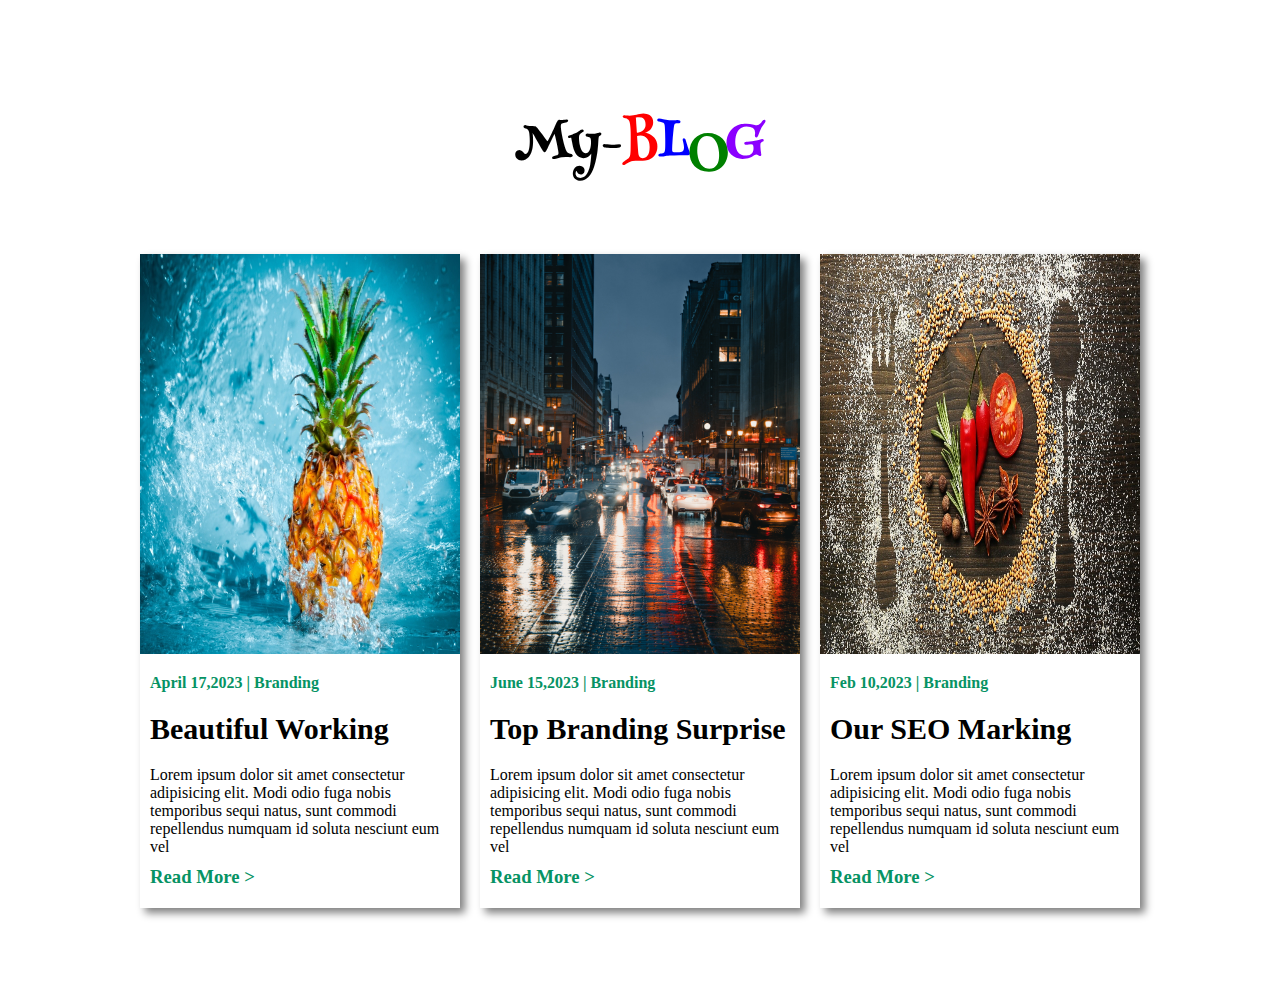
==== blog/blog.html @ f3c779b9 "eight commit" ====
<!DOCTYPE html>
<html lang="en">
<head>
    <meta charset="UTF-8">
    <meta name="viewport" content="width=device-width, initial-scale=1.0">
    <title>Blog</title>
    <link rel="stylesheet" href="style.css">
    <link rel="shortcut icon" href="img/tour-guide.png" type="image/x-icon">
</head>
<body>
    <article>
        <div class="artical-area">
            <h2>My- <span class="red">B</span> <span class="blue">L</span> <span class="green">O</span> <span class="orange">G</span></h2> 
            
            <div class="main-div">


                <div class="single-div">
                    <div class="single-img">
                        <img src="img/07.jpg" alt="">
                    </div>
                    <div class="single-text">
                        <h4>April 17,2023 | Branding</h4>
                        <h2>Beautiful Working</h2>
                        <p>Lorem ipsum dolor sit amet consectetur adipisicing elit. Modi odio fuga nobis temporibus sequi natus, sunt commodi repellendus numquam id soluta nesciunt eum vel</p>
                        <h3> <a href="">Read More > </a></h3>
                    </div>
                </div>


                <div class="single-div">
                    <div class="single-img">
                        <img src="img/05.jpg" alt="">
                    </div>
                    <div class="single-text">
                        <h4>June 15,2023 | Branding</h4>
                        <h2>Top Branding Surprise</h2>
                        <p>Lorem ipsum dolor sit amet consectetur adipisicing elit. Modi odio fuga nobis temporibus sequi natus, sunt commodi repellendus numquam id soluta nesciunt eum vel</p>
                        <h3> <a href="">Read More > </a></h3>
                    </div>
                </div>


                <div class="single-div">
                    <div class="single-img">
                        <img src="img/10.jpg" alt="">
                    </div>
                    <div class="single-text">
                        <h4>Feb 10,2023 | Branding</h4>
                        <h2>Our SEO Marking</h2>
                        <p>Lorem ipsum dolor sit amet consectetur adipisicing elit. Modi odio fuga nobis temporibus sequi natus, sunt commodi repellendus numquam id soluta nesciunt eum vel</p>
                        <h3> <a href="">Read More > </a></h3>
                    </div>
                </div>



                
            </div>
        </div>
    </article>
</body>
</html>
---- blog/style.css ----
@font-face {
    font-family: shanto;
    src: url(../font/HennyPenny-Regular.ttf);
} 
    
* {
    margin: 0;
    padding: 0;
}


.artical-area{
    width: 1000px;
    margin: 100px auto;
   
}
.artical-area > h2 {
    display: flex;
    margin: 50px 0;
    justify-content: center;
    font-family: shanto;
    font-size: 50px;
}

.artical-area .red {
    color: red;
}
.artical-area .blue {
    color: blue;
}
.artical-area .green {
    color: green;
    margin-top: 15px;
}
.artical-area .orange {
    color: #8b00ff;
}


.main-div {
    display: grid;
    grid-template-columns: repeat(3,1fr);
    grid-gap: 20px;
}
.single-div {
    box-shadow: 5px 5px 8px gray;
}

.single-img {
   
    height: 400px;
}
.single-img img {
    width: 100%;
    height: 100%;
}

.single-text{
    padding: 20px 10px;
}
.single-text h4 {
    padding-bottom: 20px;
    color: #069364;
}
.single-text h2 {
    font-size: 30px;
    padding-bottom: 20px;
}
.single-text a {
    text-decoration: none;
    color: #069364;
}
.single-text h3 {
    padding-top: 10px;

}
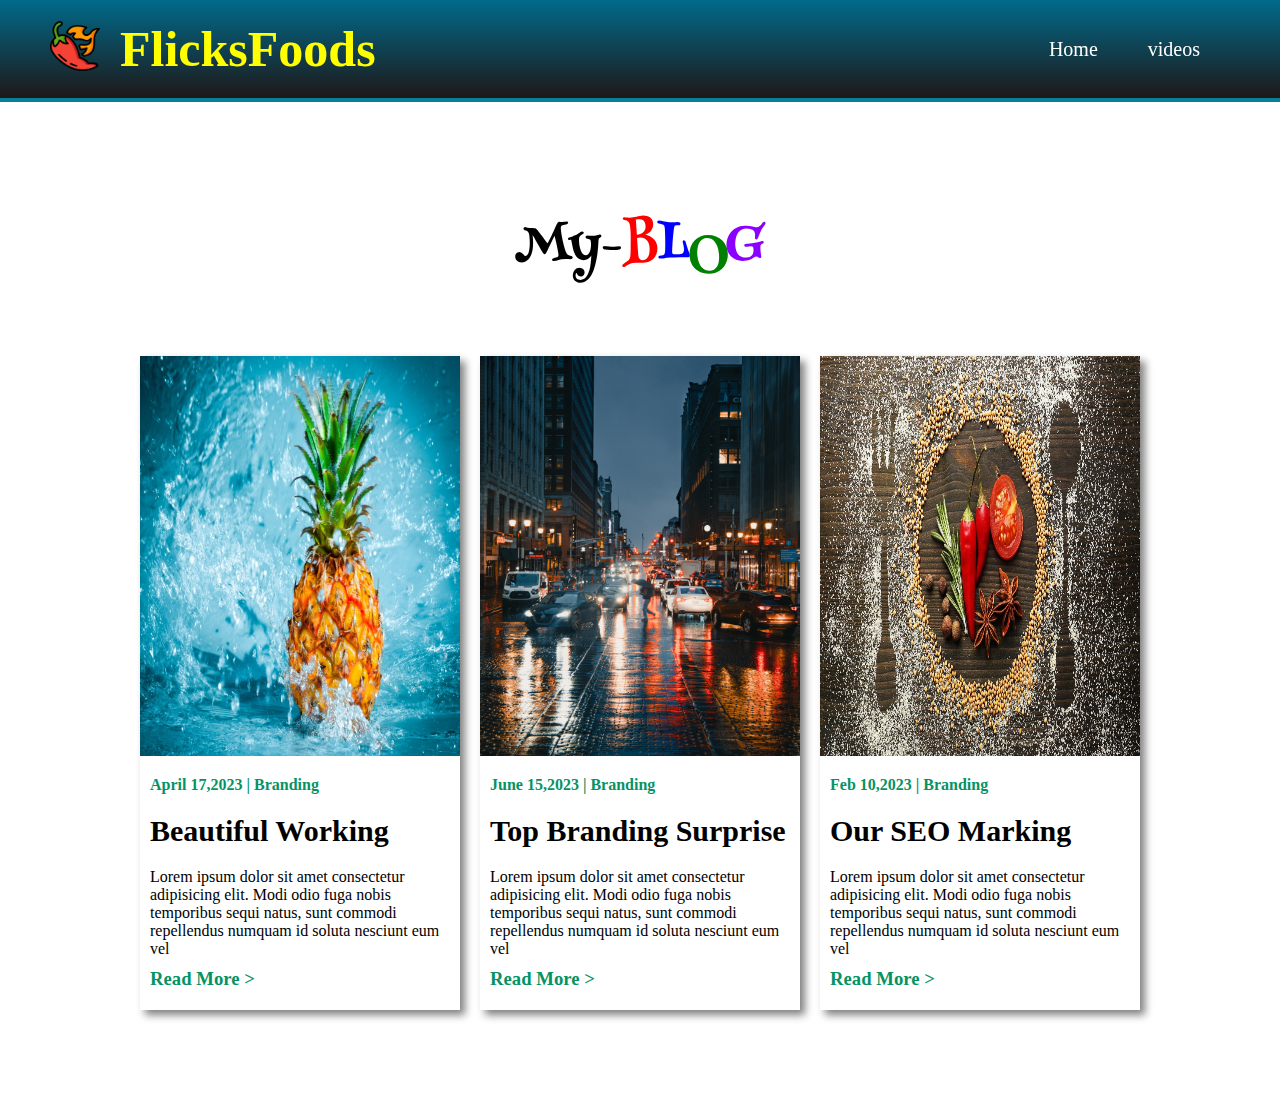
==== commit 78a0542c: "nine commit" ====
--- a/blog/blog.html
+++ b/blog/blog.html
@@ -8,6 +8,22 @@
     <link rel="shortcut icon" href="img/tour-guide.png" type="image/x-icon">
 </head>
 <body>
+    <body>
+        <nav class="nav-main">
+            <div class="logo">
+                <a href="../index.html" title="Home"><img src="../img/logo/chili-pepper.png" alt=""></a>
+                  <a href="../index.html" title="Home"><h1>FlicksFoods</h1> </a>
+            </div>
+            <div class="menu">
+                <ul>
+                    <li><a href="../index.html">Home</a></li>
+                    <li><a href="../videos/videos.html">videos</a></li>  
+                </ul>
+            </div>
+        </nav>
+
+
+
     <article>
         <div class="artical-area">
             <h2>My- <span class="red">B</span> <span class="blue">L</span> <span class="green">O</span> <span class="orange">G</span></h2> 
--- a/blog/style.css
+++ b/blog/style.css
@@ -7,8 +7,58 @@
     margin: 0;
     padding: 0;
 }
+.nav-main {
+    display: flex;
+    justify-content: space-between;
+    align-items: center;
+    background: linear-gradient(180deg,#016a8a,#1e1818);
+    padding: 20px  50px;
+    border-bottom: 4px solid rgba(21, 206, 206, 0.24);
+    position: sticky;
+    top: 0;
+    z-index: 1;
+}
+.logo {
+    display: flex;
+    align-items: center;
+}
+.logo a {
+    text-decoration: none;
+    color: yellow;
+    font-size: 25px;
+}
+.logo img {
+    width: 50px;
+    height: 50px;
+    margin-right: 20px;
+
+}
+
+.menu ul {
+    display: flex;
+    
+    
+}
+.menu ul li {
+    list-style: none;
+    margin-right: 10px;
+}
+.menu ul li a {
+    color: rgb(255, 255, 255);
+    text-decoration: none;
+    font-size: 20px;
+    padding: 15px 20px;
+    border-radius: 10px;
+    transition: 0.5s;
+}
+.menu ul li a:hover {
+    background: rgb(0, 0, 0);
+    color: white;
+    box-shadow: 0px 5px 2px #04ffe7;
+}
 
 
+                        /* blog */
 .artical-area{
     width: 1000px;
     margin: 100px auto;
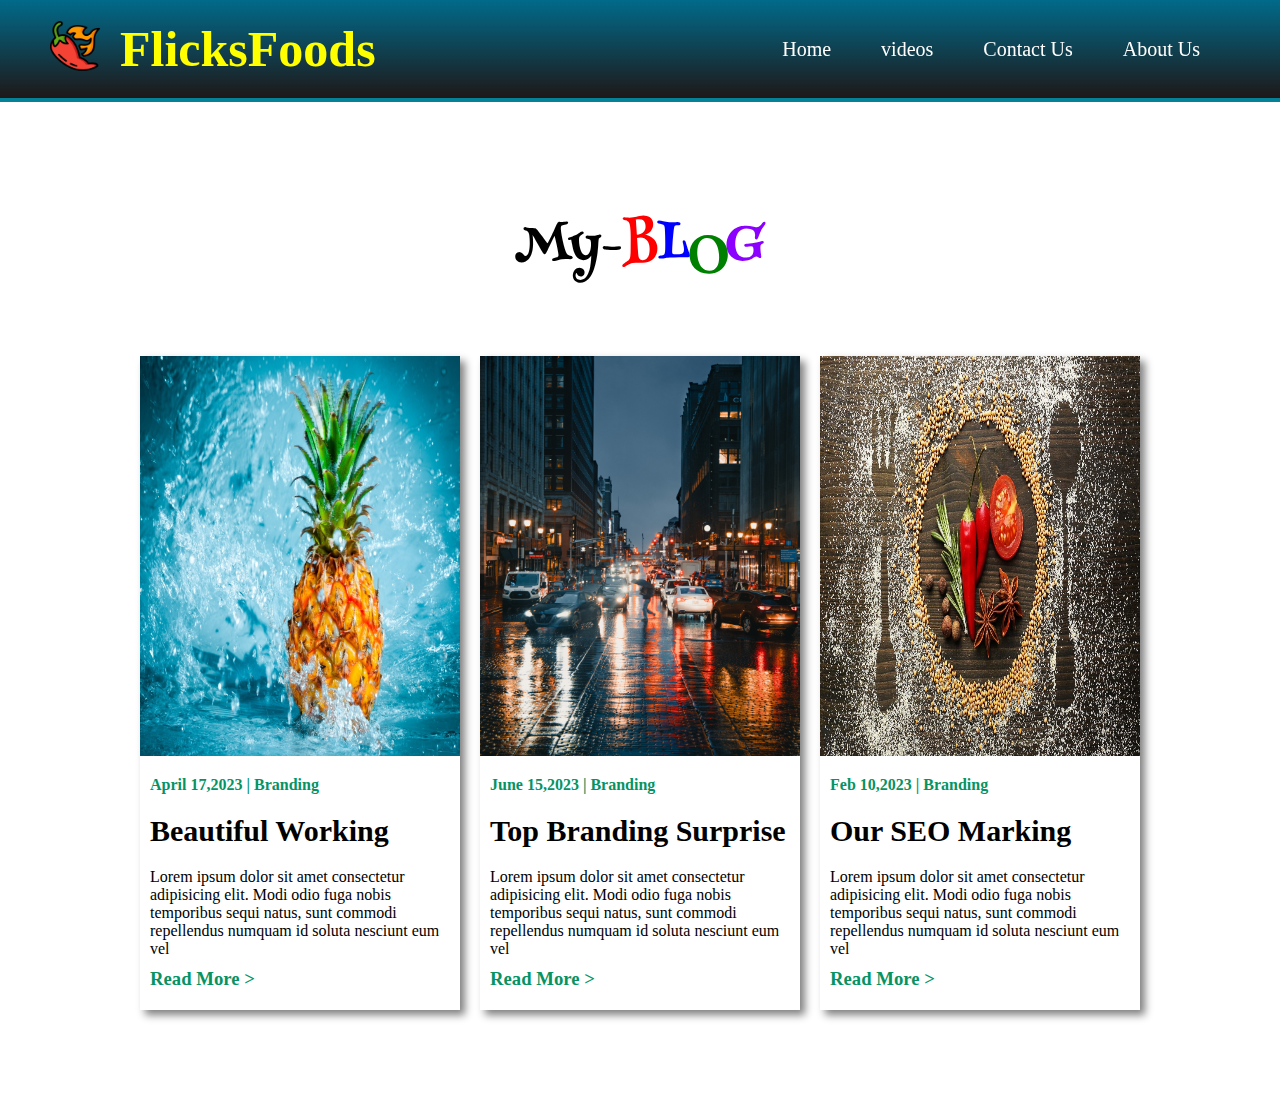
==== commit d6d4a980: "twelve commit" ====
--- a/blog/blog.html
+++ b/blog/blog.html
@@ -5,7 +5,7 @@
     <meta name="viewport" content="width=device-width, initial-scale=1.0">
     <title>Blog</title>
     <link rel="stylesheet" href="style.css">
-    <link rel="shortcut icon" href="img/tour-guide.png" type="image/x-icon">
+    <link rel="shortcut icon" href="img/pen.png" type="image/x-icon">
 </head>
 <body>
     <body>
@@ -18,6 +18,8 @@
                 <ul>
                     <li><a href="../index.html">Home</a></li>
                     <li><a href="../videos/videos.html">videos</a></li>  
+                    <li><a href="../Contact Us/Contact.html">Contact Us</a></li>
+                    <li><a href="../About Us/about.html">About Us</a></li>
                 </ul>
             </div>
         </nav>
